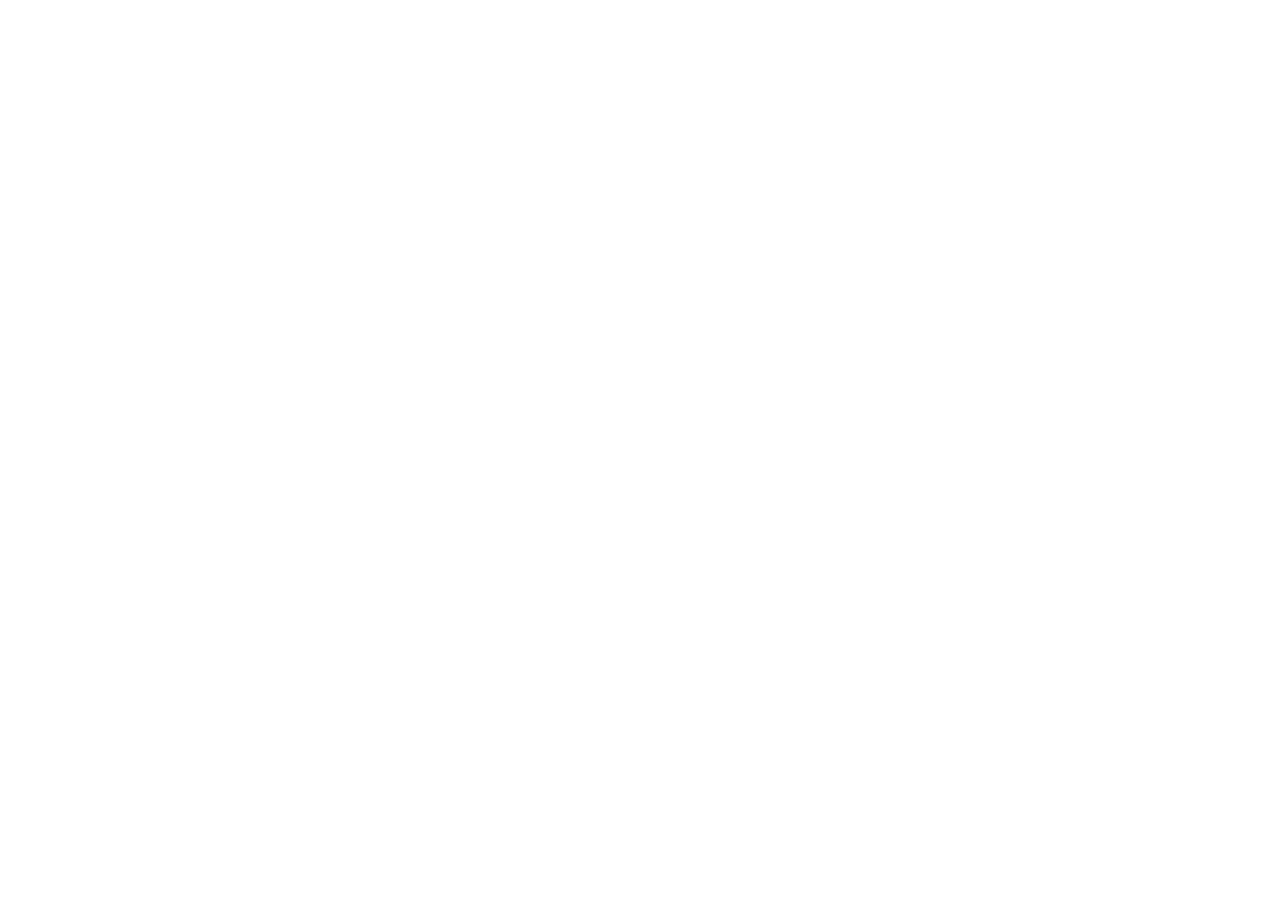
==== web/index.html @ 185ffab5 "MapLov transfert" ====
<!DOCTYPE html>
<html>
<head>
  <!--
    If you are serving your web app in a path other than the root, change the
    href value below to reflect the base path you are serving from.

    The path provided below has to start and end with a slash "/" in order for
    it to work correctly.

    For more details:
    * https://developer.mozilla.org/en-US/docs/Web/HTML/Element/base

    This is a placeholder for base href that will be replaced by the value of
    the `--base-href` argument provided to `flutter build`.
  -->
  <base href="$FLUTTER_BASE_HREF">

  <meta charset="UTF-8">
  <meta content="IE=Edge" http-equiv="X-UA-Compatible">
  <meta name="description" content="A new Flutter project.">

  <!-- iOS meta tags & icons -->
  <meta name="mobile-web-app-capable" content="yes">
  <meta name="apple-mobile-web-app-status-bar-style" content="black">
  <meta name="apple-mobile-web-app-title" content="maplove">
  <link rel="apple-touch-icon" href="icons/Icon-192.png">

  <!-- Favicon -->
  <link rel="icon" type="image/png" href="favicon.png"/>

  <title>maplove</title>
  <link rel="manifest" href="manifest.json">
</head>
<body>
  <!--
    You can customize the "flutter_bootstrap.js" script.
    This is useful to provide a custom configuration to the Flutter loader
    or to give the user feedback during the initialization process.

    For more details:
    * https://docs.flutter.dev/platform-integration/web/initialization
  -->
  <script src="flutter_bootstrap.js" async></script>
</body>
</html>
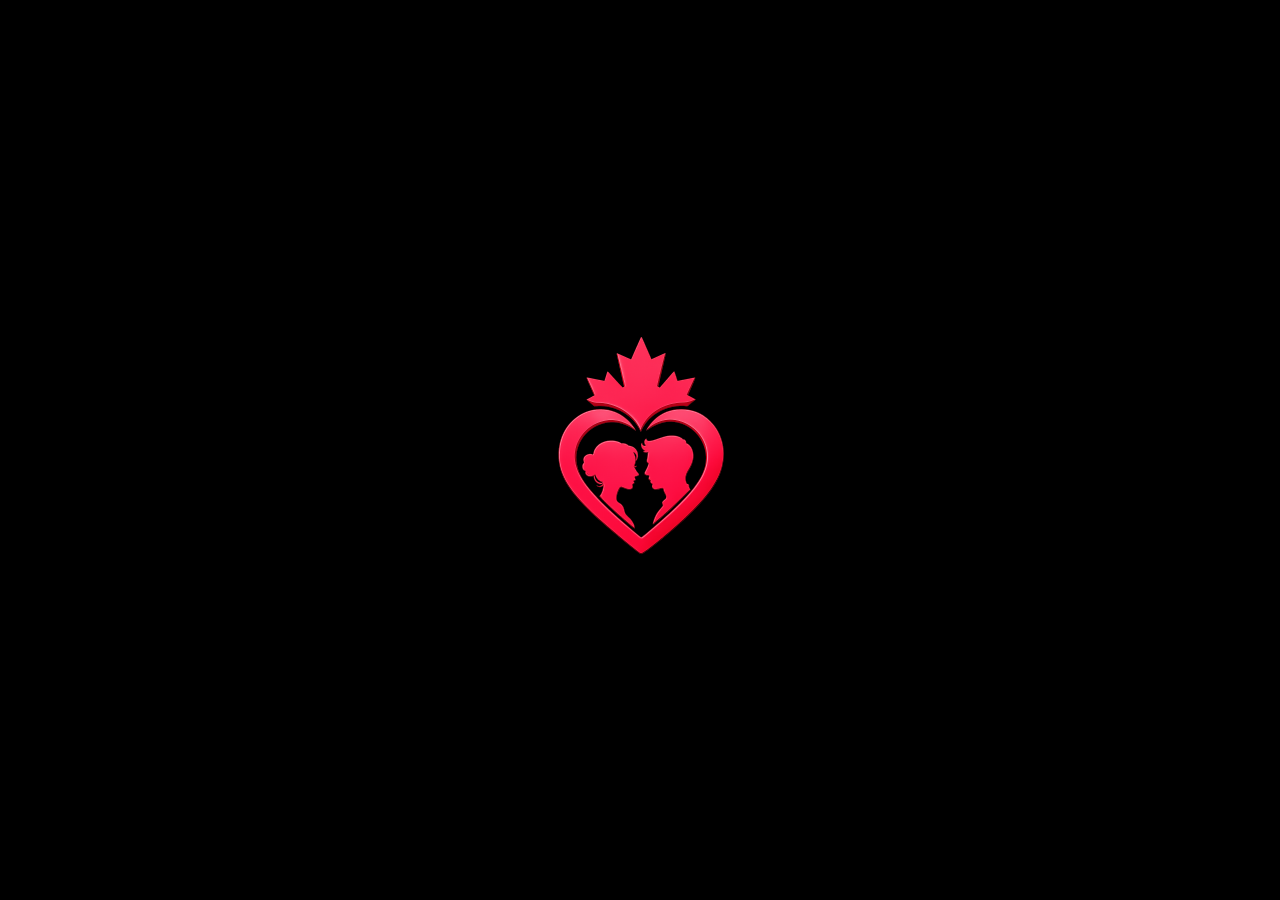
==== commit 951ec22d: "Add Splash Screen and Onboarding UI" ====
--- a/web/index.html
+++ b/web/index.html
@@ -1,6 +1,4 @@
-<!DOCTYPE html>
-<html>
-<head>
+<!DOCTYPE html><html><head>
   <!--
     If you are serving your web app in a path other than the root, change the
     href value below to reflect the base path you are serving from.
@@ -27,12 +25,92 @@
   <link rel="apple-touch-icon" href="icons/Icon-192.png">
 
   <!-- Favicon -->
-  <link rel="icon" type="image/png" href="favicon.png"/>
+  <link rel="icon" type="image/png" href="favicon.png">
 
   <title>maplove</title>
   <link rel="manifest" href="manifest.json">
+  
+  
+  <meta content="width=device-width, initial-scale=1.0, maximum-scale=1.0, user-scalable=no" name="viewport">
+  
+  
+  
+  
+  <style id="splash-screen-style">
+    html {
+      height: 100%
+    }
+
+    body {
+      margin: 0;
+      min-height: 100%;
+      background-color: #000000;
+          background-size: 100% 100%;
+    }
+
+    .center {
+      margin: 0;
+      position: absolute;
+      top: 50%;
+      left: 50%;
+      -ms-transform: translate(-50%, -50%);
+      transform: translate(-50%, -50%);
+    }
+
+    .contain {
+      display:block;
+      width:100%; height:100%;
+      object-fit: contain;
+    }
+
+    .stretch {
+      display:block;
+      width:100%; height:100%;
+    }
+
+    .cover {
+      display:block;
+      width:100%; height:100%;
+      object-fit: cover;
+    }
+
+    .bottom {
+      position: absolute;
+      bottom: 0;
+      left: 50%;
+      -ms-transform: translate(-50%, 0);
+      transform: translate(-50%, 0);
+    }
+
+    .bottomLeft {
+      position: absolute;
+      bottom: 0;
+      left: 0;
+    }
+
+    .bottomRight {
+      position: absolute;
+      bottom: 0;
+      right: 0;
+    }
+  </style>
+  <script id="splash-screen-script">
+    function removeSplashFromWeb() {
+      document.getElementById("splash")?.remove();
+      document.getElementById("splash-branding")?.remove();
+      document.body.style.background = "transparent";
+    }
+  </script>
 </head>
 <body>
+  <picture id="splash">
+      <source srcset="splash/img/light-1x.png 1x, splash/img/light-2x.png 2x, splash/img/light-3x.png 3x, splash/img/light-4x.png 4x" media="(prefers-color-scheme: light)">
+      <source srcset="splash/img/dark-1x.png 1x, splash/img/dark-2x.png 2x, splash/img/dark-3x.png 3x, splash/img/dark-4x.png 4x" media="(prefers-color-scheme: dark)">
+      <img class="center" aria-hidden="true" src="splash/img/light-1x.png" alt="">
+  </picture>
+  
+  
+  
   <!--
     You can customize the "flutter_bootstrap.js" script.
     This is useful to provide a custom configuration to the Flutter loader
@@ -41,6 +119,7 @@
     For more details:
     * https://docs.flutter.dev/platform-integration/web/initialization
   -->
-  <script src="flutter_bootstrap.js" async></script>
-</body>
-</html>
+  <script src="flutter_bootstrap.js" async=""></script>
+
+
+</body></html>
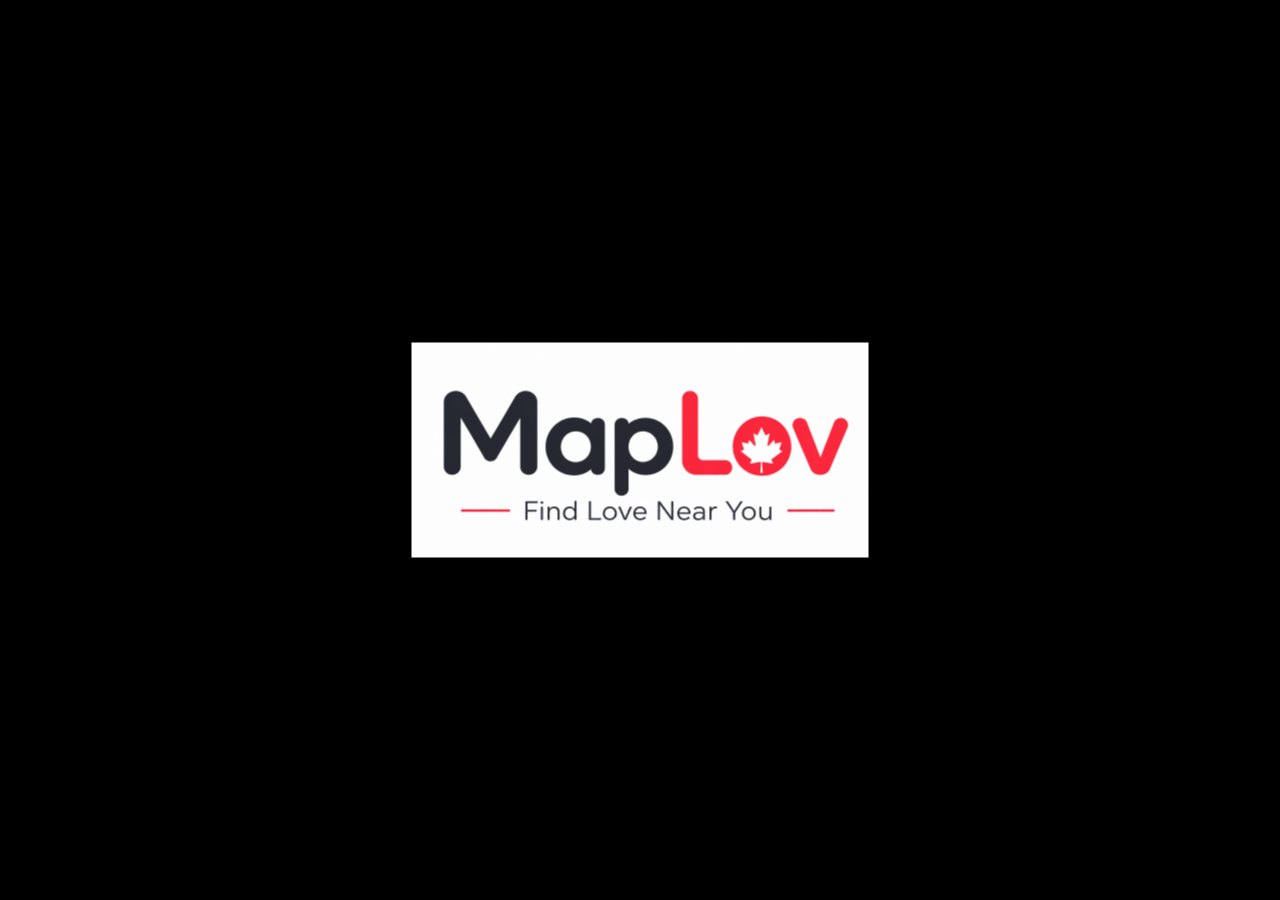
==== commit 086df932: "upgrade interfaces" ====
--- a/web/index.html
+++ b/web/index.html
@@ -32,6 +32,8 @@
   
   
   <meta content="width=device-width, initial-scale=1.0, maximum-scale=1.0, user-scalable=no" name="viewport">
+  
+  
   
   
   
@@ -111,6 +113,7 @@
   
   
   
+  
   <!--
     You can customize the "flutter_bootstrap.js" script.
     This is useful to provide a custom configuration to the Flutter loader
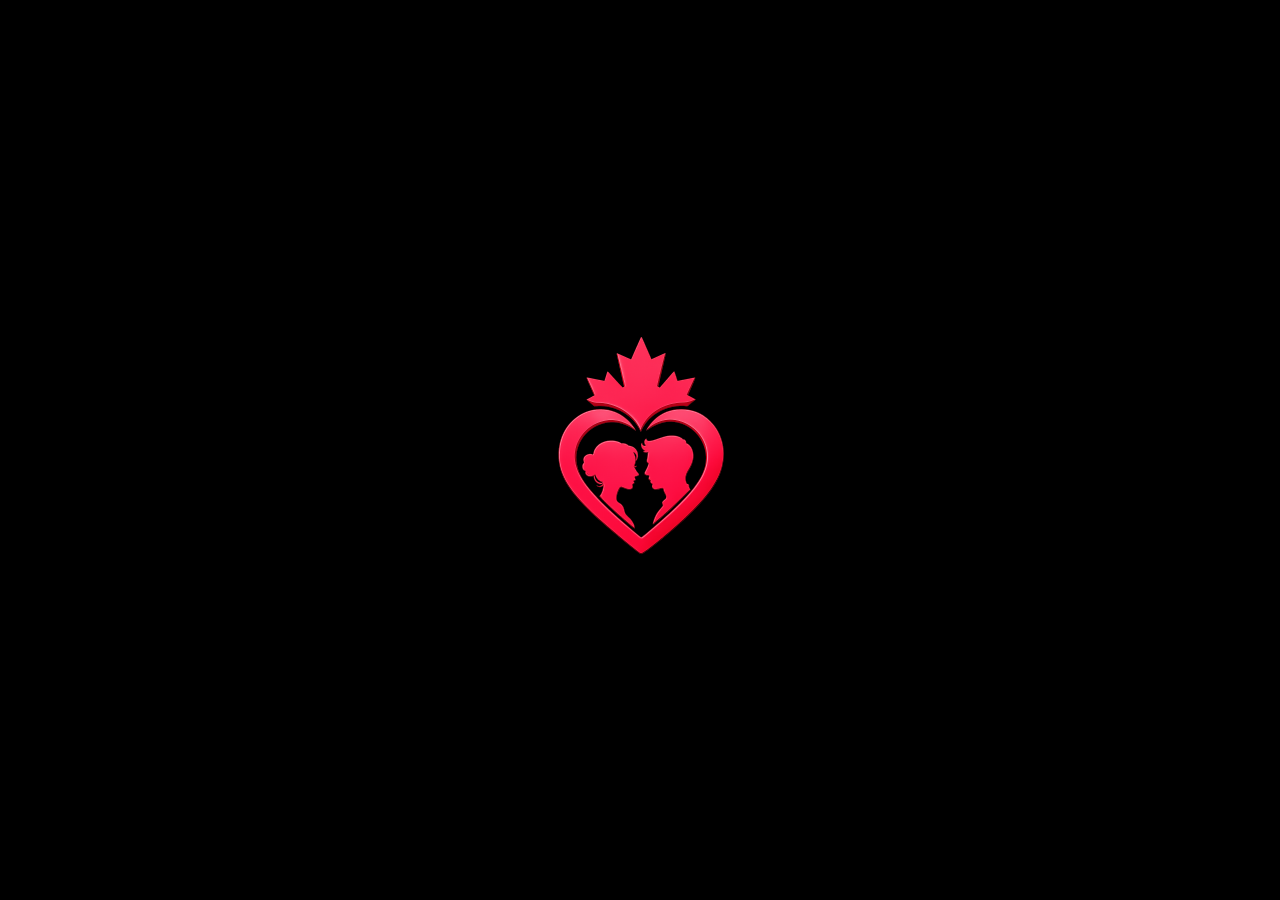
==== commit a9e5c3a7: "feat: replace Flutter icons with MapLov branding" ====
--- a/web/index.html
+++ b/web/index.html
@@ -16,19 +16,19 @@
 
   <meta charset="UTF-8">
   <meta content="IE=Edge" http-equiv="X-UA-Compatible">
-  <meta name="description" content="A new Flutter project.">
+  <meta name="description" content="MapLov — find meaningful connections near you.">
 
   <!-- iOS meta tags & icons -->
   <meta name="mobile-web-app-capable" content="yes">
   <meta name="apple-mobile-web-app-status-bar-style" content="black">
-  <meta name="apple-mobile-web-app-title" content="maplove">
+  <meta name="apple-mobile-web-app-title" content="MapLov">
   <link rel="apple-touch-icon" href="icons/Icon-192.png">
 
   <!-- Favicon -->
-  <link rel="icon" type="image/png" href="favicon.png">
+  <link rel="icon" type="image/png" href="favicon.png?v=maplov-logo-20260824">
 
-  <title>maplove</title>
-  <link rel="manifest" href="manifest.json">
+  <title>MapLov</title>
+  <link rel="manifest" href="manifest.json?v=maplov-logo-20260824">
   
   
   <meta content="width=device-width, initial-scale=1.0, maximum-scale=1.0, user-scalable=no" name="viewport">
@@ -125,4 +125,4 @@
   <script src="flutter_bootstrap.js" async=""></script>
 
 
-</body></html>+</body></html>
